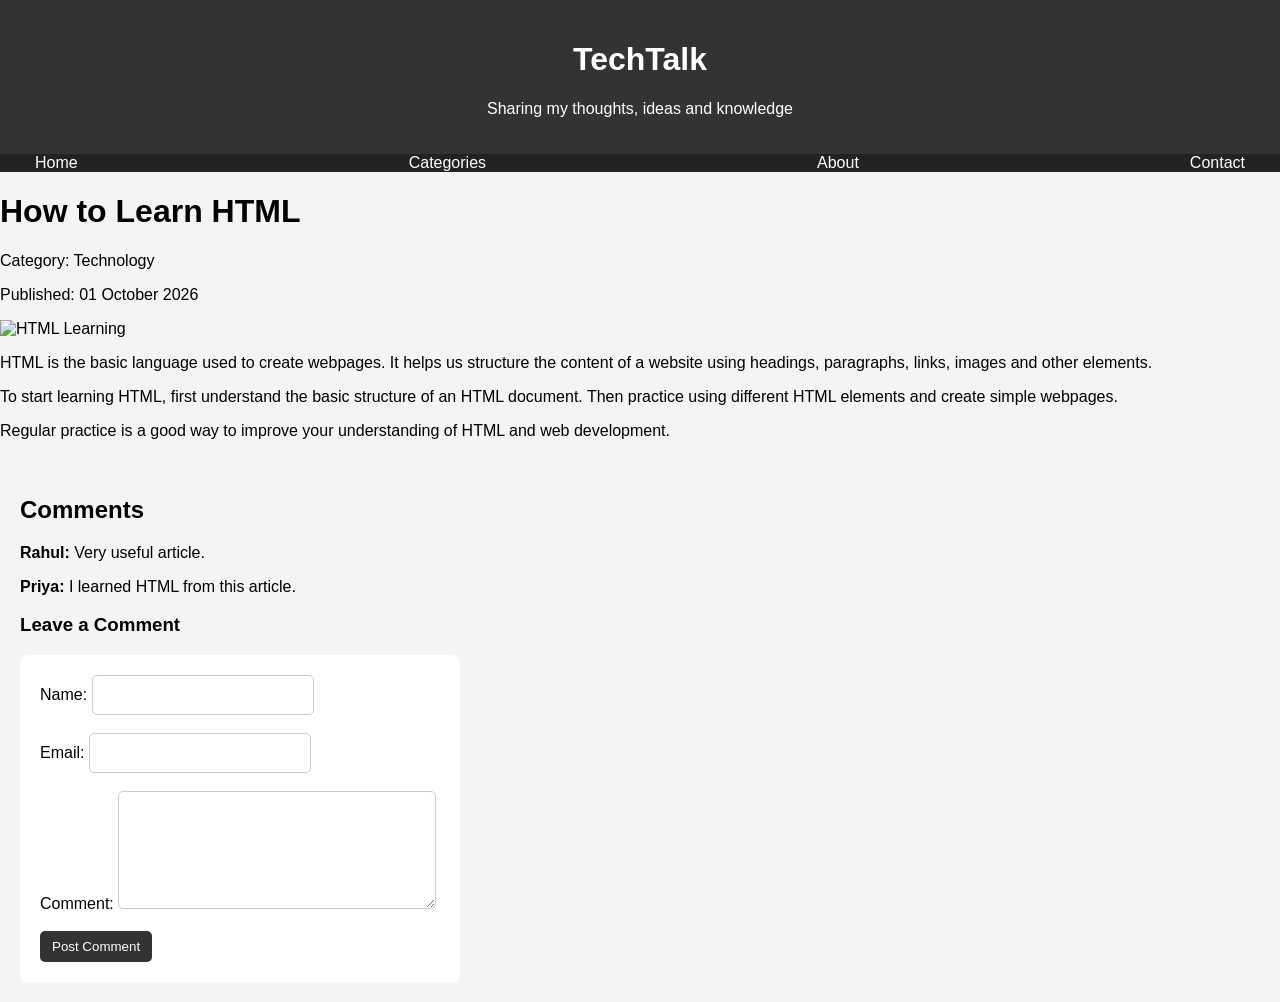
==== article.html @ 01c3981a "Add files via upload" ====
<!DOCTYPE html>
<html>

<head>
    <title>How to Learn HTML</title>
     <link rel="stylesheet" href="style.css">
</head>

    <body>

    <header>
        <h1>TechTalk</h1>
        <p>Sharing my thoughts, ideas and knowledge</p>
    </header>

    <nav>
        <a href="index.html">Home</a>
        <a href="category.html">Categories</a>
        <a href="about.html">About</a>
        <a href="contact.html">Contact</a>
    </nav>
   

    <main>

    <h1>How to Learn HTML</h1>

    <p>Category: Technology</p>

    <p>Published: 01 October 2026</p>

    <img src="images/article1.jpg" alt="HTML Learning">

    <p>
        HTML is the basic language used to create webpages.
        It helps us structure the content of a website using
        headings, paragraphs, links, images and other elements.
    </p>

    <p>
        To start learning HTML, first understand the basic
        structure of an HTML document. Then practice using
        different HTML elements and create simple webpages.
    </p>

    <p>
        Regular practice is a good way to improve your
        understanding of HTML and web development.
    </p>

</main>


    <section>

    <h2>Comments</h2>

    <p><strong>Rahul:</strong> Very useful article.</p>

    <p><strong>Priya:</strong> I learned HTML from this article.</p>

    <h3>Leave a Comment</h3>

    <form>

        <label>Name:</label>
        <input type="text">

        <br><br>

        <label>Email:</label>
        <input type="email">

        <br><br>

        <label>Comment:</label>
        <textarea></textarea>

        <br><br>

        <button type="submit">Post Comment</button>

    </form>

</section>
</body>
</html>
---- style.css ----
body {
    font-family: Arial, sans-serif;
    margin: 0;
    padding: 0;
    background-color:#f4f4f4;
}

header {
    background-color: #333;
    color: white;
    text-align: center;
    padding: 20px;
}

nav {
    background-color: #222;
    text-align: center;
    padding: 10px;
}

nav a {
    color: white;
    text-decoration: none;
    margin: 0 15px;
}

article {
    background-color: white;
    width: 300px;
    padding: 15px;
    margin: 20px;
    border-radius: 8px;
}

article img {
    width: 100%;
    height: 180px;
    object-fit: cover;
}

article h3 {
    margin-top: 10px;
}

article p {
    line-height: 1.5;
}

article a {
    display: inline-block;
    background-color: #333;
    color: white;
    padding: 8px 12px;
    text-decoration: none;
    border-radius: 5px;
}

article a:hover {
    background-color: #555;
}

nav a:hover {
    color: #ccc;
}

section {
    padding: 20px;
}

input {
    padding: 10px;
    border: 1px solid #ccc;
    border-radius: 5px;
    font-size: 16px;
}

button {
    padding: 8px 12px;
    border: none;
    border-radius: 5px;
    background-color: #333;
    color: white;
}

textarea {
    width: 300px;
    height: 100px;
    padding: 8px;
    border: 1px solid #ccc;
    border-radius: 5px;
}

@media (max-width: 600px) {

    article {
        width: auto;
        margin: 10px;
    }

    nav a {
        display: block;
        margin: 10px;
    }

}

main img {
    width: 500px;
    height: 300px;
    object-fit: cover;
}

form {
    background-color: white;
    padding: 20px;
    border-radius: 8px;
    width: 400px;
}

footer {
    background-color: #333;
    color: white;
    text-align: center;
    padding: 15px;
    margin-top: 20px;
}

.articles-container {
    display: flex;
    flex-wrap: wrap;
    justify-content: center;
}

button:hover {
    background-color: #555;
}

nav a:hover, .menu a:hover{
    background-color: #555;
    padding: 5px 10px;
    border-radius: 4px;
}

nav, .navbar, .menu{
    display: flex;
    justify-content: space-between;
    align-items: center;
    padding: 0 20px;
}

.categories-container{
    display: flex;
    flex-direction: column;
    justify-content: center;
    align-items: center;
    text-align: center;
}
.categories-text{
    text-align: center;
}

.About-container{
    display: flex;
    flex-direction: column;
    justify-content: center;
    align-items: center;
    text-align: center;
}

.Contact-container{
    display: flex;
    flex-direction: column;
    justify-content: center;
    align-items: center;
    text-align: center;
}

nav, .navbar, .menu{
    display: flex;
    align-items: center;
    padding: 0 20px;
}


.articles-container {
    display: flex;
    justify-content: center;
    align-items: flex-start;
    flex-wrap: wrap;
    gap: 20px;
}
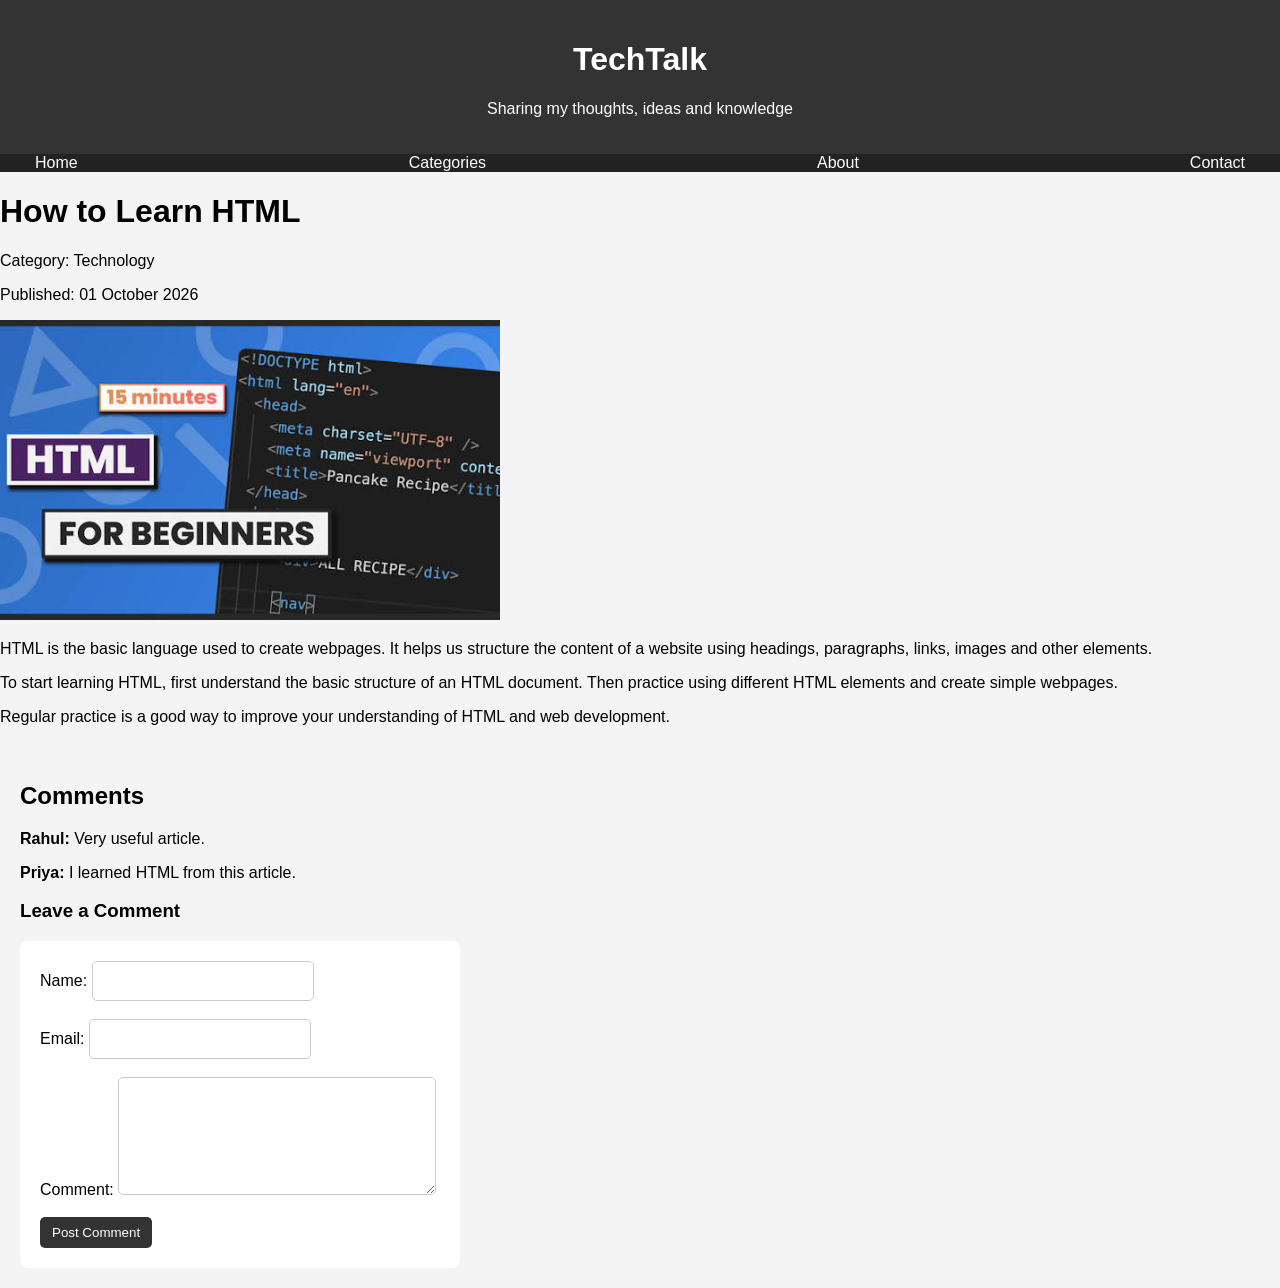
==== commit 64b2711a: "Fix HTML structure and update image source" ====
--- a/article.html
+++ b/article.html
@@ -29,7 +29,7 @@
 
     <p>Published: 01 October 2026</p>
 
-    <img src="images/article1.jpg" alt="HTML Learning">
+    <img src="article1.jpg" alt="HTML Learning">
 
     <p>
         HTML is the basic language used to create webpages.
@@ -84,4 +84,4 @@
 
 </section>
 </body>
-</html>+</html>
